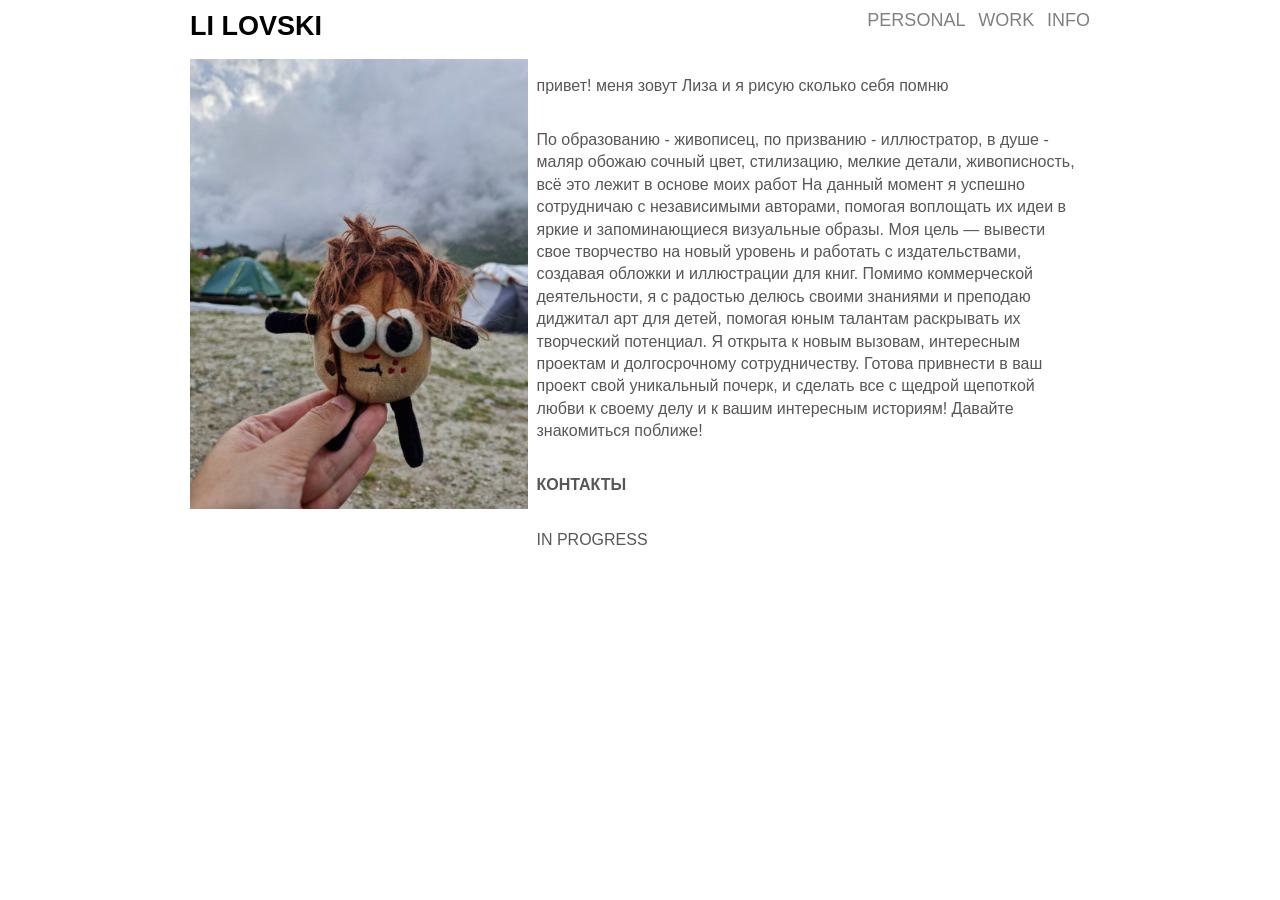
==== info.html @ 49a013c4 "first version" ====
<!doctype html>
<html lang="">

<head>
  <meta charset="utf-8">
  <meta name="viewport" content="width=device-width, initial-scale=1">
  <title></title>
  <link rel="stylesheet" href="css/style.css">
  <script src="https://ajax.googleapis.com/ajax/libs/jquery/2.1.1/jquery.min.js"></script>

  <meta name="description" content="">

  <meta property="og:title" content="">
  <meta property="og:type" content="">
  <meta property="og:url" content="">
  <meta property="og:image" content="">
  <meta property="og:image:alt" content="">

  <link rel="icon" href="/favicon.ico" sizes="any">
  <link rel="icon" href="/icon.svg" type="image/svg+xml">
  <link rel="apple-touch-icon" href="icon.png">

  <link rel="manifest" href="site.webmanifest">
  <meta name="theme-color" content="#fafafa">
</head>
<body>
<div class="header">
  <a class="home" href="./">LI LOVSKI</a>
  <span></span>
  <a href="./">PERSONAL</a>
  <a href="work.html">WORK</a>
  <a href="info.html">INFO</a>
</div>
<div class="info">
  <img alt="" src="img/info.jpg">
  <div class="info-text">
    <p>привет! меня зовут Лиза и я рисую сколько себя помню</p>
    <p>По образованию - живописец, по призванию - иллюстратор, в душе - маляр
      обожаю сочный цвет, стилизацию, мелкие детали, живописность, всё это лежит в основе моих работ
      На данный момент я успешно сотрудничаю с независимыми авторами, помогая воплощать их идеи в яркие и запоминающиеся визуальные образы. Моя цель — вывести свое творчество на новый уровень и работать с издательствами, создавая обложки и иллюстрации для книг.
      Помимо коммерческой деятельности, я с радостью делюсь своими знаниями и преподаю диджитал арт для детей, помогая юным талантам раскрывать их творческий потенциал.
      Я открыта к новым вызовам, интересным проектам и долгосрочному сотрудничеству. Готова привнести в ваш проект свой уникальный почерк, и сделать все с щедрой щепоткой любви к своему делу и к вашим интересным историям!
      Давайте знакомиться поближе!</p>
    <p><strong>КОНТАКТЫ</strong></p>
    <p>IN PROGRESS</p>
  </div>
</div>
</body>
</html>
---- css/style.css ----
/*! HTML5 Boilerplate v9.0.1 | MIT License | https://html5boilerplate.com/ */

/* main.css 3.0.0 | MIT License | https://github.com/h5bp/main.css#readme */
/*
 * What follows is the result of much research on cross-browser styling.
 * Credit left inline and big thanks to Nicolas Gallagher, Jonathan Neal,
 * Kroc Camen, and the H5BP dev community and team.
 */

/* ==========================================================================
   Base styles: opinionated defaults
   ========================================================================== */

html {
  font-size: 1em;
  line-height: 1.4;
}

/*
 * Remove text-shadow in selection highlight:
 * https://twitter.com/miketaylr/status/12228805301
 *
 * Customize the background color to match your design.
 */

::-moz-selection {
  background: #b3d4fc;
  text-shadow: none;
}

::selection {
  background: #b3d4fc;
  text-shadow: none;
}

.archive-column img:hover {
  cursor: pointer;
  opacity: 0.5;
  transition: opacity 0.5s ease-in-out;
}

.archive-column img {
  transition: opacity 0.5s ease-in-out;
  width: 100%;
}

.image {
  display: block;
  margin-left: auto;
  margin-right: auto;
  margin-bottom: 3vh;
  max-height: 90vh;
  max-width: 100%;
}

.archive-column {
  display: flex;
  flex-direction: column;
  gap: 1vw;
}

.archive {
  gap: 1vw;
  display: flex;
  flex-direction: row;
  align-items: flex-start
}

body {
  width: min(100vh, 100%);
  margin-left: auto;
  margin-right: auto;
  font-family: "Helvetica Neue", Arial, sans-serif;
}

.header {
  width: 100%;
  display: flex;
  gap: 1vw;
  margin-bottom: 1vw;
}

.header span{
  flex-grow: 1;
}

.header a {
  font-size: 2vh;
  text-decoration: none;
  color: gray;
  transition: color 0.25s ease-in-out;
}

.header a:hover {
  color: black;
}

.header .home {
  font-weight: bold;
  color: black;
  font-size: 3vh;
}

.info {
  display: flex;
  align-items: flex-start;
  margin: auto;
  color: #575757;
}

.info img {
  max-width: 50vw;
  max-height: 50vh;
}

.info-text {
  flex-grow: 1;
  display: flex;
  flex-direction: column;
  margin-left: 1vh;
  margin-right: 1vh;
}

/* Одноколоночное отображение на мобильных */
@media (max-aspect-ratio: 1/1.5) {
  .archive {
    display: flex;
    flex-direction: column;
  }
  img {
    position: static;
    width: 100%;
  }
  body {
    margin: 0;
    width: 100%;
  }

  .header {
    flex-direction: column;
    justify-content: center;
    align-items: center;
  }
  .header span{
    flex-grow: 0;
  }

  .info {
    width: 100%;
    flex-direction: column;
  }

  .info img {
    width: 100%;
    max-width: 100vh;
    max-height: 100vh;
  }
}

/*
 * Remove the gap between audio, canvas, iframes,
 * images, videos and the bottom of their containers:
 * https://github.com/h5bp/html5-boilerplate/issues/440
 */

audio,
canvas,
iframe,
img,
svg,
video {
  vertical-align: middle;
}

/*
 * Remove default fieldset styles.
 */

fieldset {
  border: 0;
  margin: 0;
  padding: 0;
}

/*
 * Allow only vertical resizing of textareas.
 */

textarea {
  resize: vertical;
}

/* ==========================================================================
   Author's custom styles
   ========================================================================== */

/* ==========================================================================
   Helper classes
   ========================================================================== */

/*
 * Hide visually and from screen readers
 */

.hidden,
[hidden] {
  display: none !important;
}

/*
 * Hide only visually, but have it available for screen readers:
 * https://snook.ca/archives/html_and_css/hiding-content-for-accessibility
 *
 * 1. For long content, line feeds are not interpreted as spaces and small width
 *    causes content to wrap 1 word per line:
 *    https://medium.com/@jessebeach/beware-smushed-off-screen-accessible-text-5952a4c2cbfe
 */

.visually-hidden {
  border: 0;
  clip: rect(0, 0, 0, 0);
  height: 1px;
  margin: -1px;
  overflow: hidden;
  padding: 0;
  position: absolute;
  white-space: nowrap;
  width: 1px;
  /* 1 */
}

/*
 * Extends the .visually-hidden class to allow the element
 * to be focusable when navigated to via the keyboard:
 * https://www.drupal.org/node/897638
 */

.visually-hidden.focusable:active,
.visually-hidden.focusable:focus {
  clip: auto;
  height: auto;
  margin: 0;
  overflow: visible;
  position: static;
  white-space: inherit;
  width: auto;
}

/*
 * Hide visually and from screen readers, but maintain layout
 */

.invisible {
  visibility: hidden;
}

/*
 * Clearfix: contain floats
 *
 * The use of `table` rather than `block` is only necessary if using
 * `::before` to contain the top-margins of child elements.
 */

.clearfix::before,
.clearfix::after {
  content: "";
  display: table;
}

.clearfix::after {
  clear: both;
}

/* ==========================================================================
   EXAMPLE Media Queries for Responsive Design.
   These examples override the primary ('mobile first') styles.
   Modify as content requires.
   ========================================================================== */

@media only screen and (min-width: 35em) {
  /* Style adjustments for viewports that meet the condition */
}

@media print,
  (-webkit-min-device-pixel-ratio: 1.25),
  (min-resolution: 1.25dppx),
  (min-resolution: 120dpi) {
  /* Style adjustments for high resolution devices */
}

/* ==========================================================================
   Print styles.
   Inlined to avoid the additional HTTP request:
   https://www.phpied.com/delay-loading-your-print-css/
   ========================================================================== */

@media print {
  *,
  *::before,
  *::after {
    background: #fff !important;
    color: #000 !important;
    /* Black prints faster */
    box-shadow: none !important;
    text-shadow: none !important;
  }

  a,
  a:visited {
    text-decoration: underline;
  }

  a[href]::after {
    content: " (" attr(href) ")";
  }

  abbr[title]::after {
    content: " (" attr(title) ")";
  }

  /*
   * Don't show links that are fragment identifiers,
   * or use the `javascript:` pseudo protocol
   */
  a[href^="#"]::after,
  a[href^="javascript:"]::after {
    content: "";
  }

  pre {
    white-space: pre-wrap !important;
  }

  pre,
  blockquote {
    border: 1px solid #999;
    page-break-inside: avoid;
  }

  tr,
  img {
    page-break-inside: avoid;
  }

  p,
  h2,
  h3 {
    orphans: 3;
    widows: 3;
  }

  h2,
  h3 {
    page-break-after: avoid;
  }
}
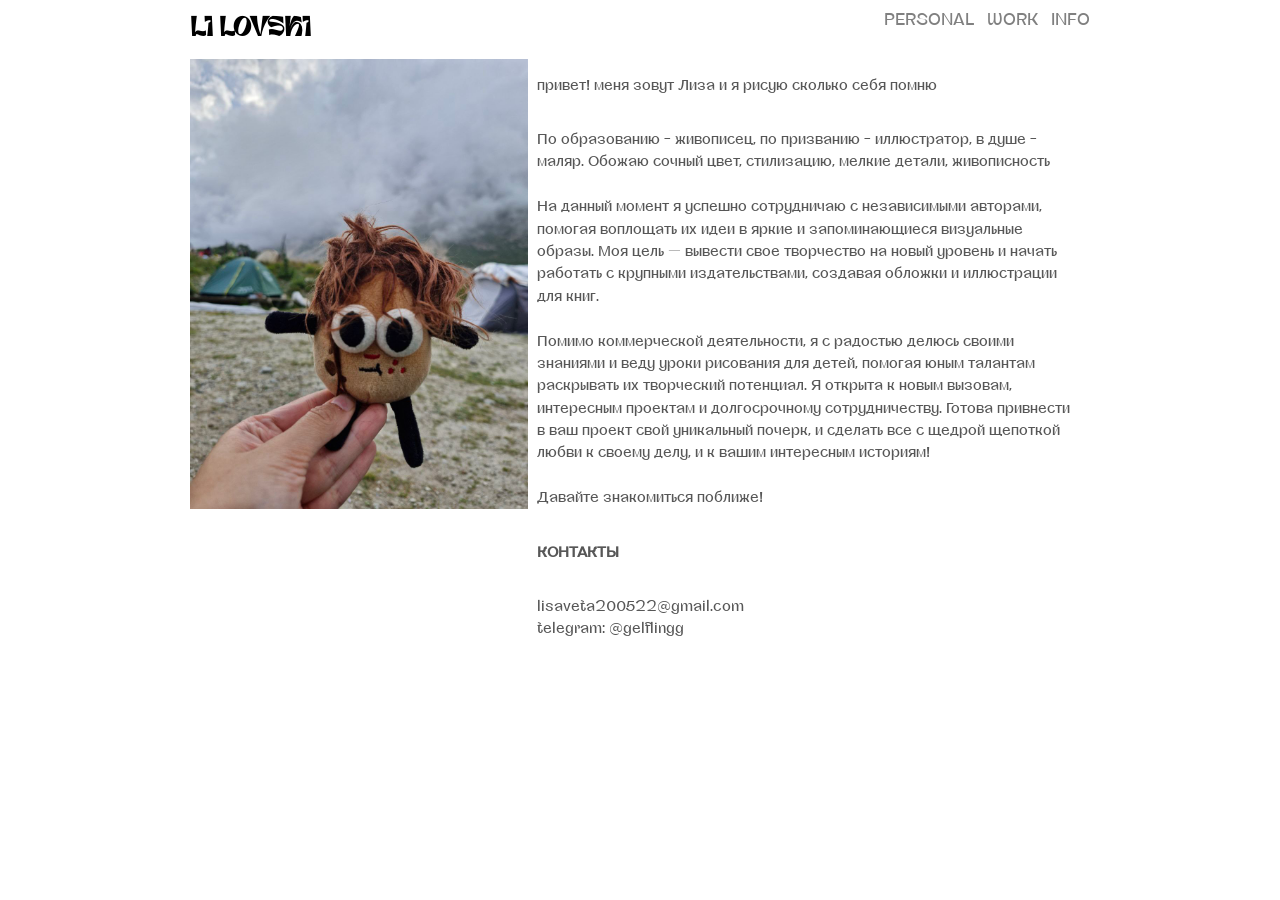
==== commit 939663d7: "info fix" ====
--- a/info.html
+++ b/info.html
@@ -35,14 +35,20 @@
   <img alt="" src="img/info.jpg">
   <div class="info-text">
     <p>привет! меня зовут Лиза и я рисую сколько себя помню</p>
-    <p>По образованию - живописец, по призванию - иллюстратор, в душе - маляр
-      обожаю сочный цвет, стилизацию, мелкие детали, живописность, всё это лежит в основе моих работ
-      На данный момент я успешно сотрудничаю с независимыми авторами, помогая воплощать их идеи в яркие и запоминающиеся визуальные образы. Моя цель — вывести свое творчество на новый уровень и работать с издательствами, создавая обложки и иллюстрации для книг.
-      Помимо коммерческой деятельности, я с радостью делюсь своими знаниями и преподаю диджитал арт для детей, помогая юным талантам раскрывать их творческий потенциал.
-      Я открыта к новым вызовам, интересным проектам и долгосрочному сотрудничеству. Готова привнести в ваш проект свой уникальный почерк, и сделать все с щедрой щепоткой любви к своему делу и к вашим интересным историям!
+    <p>
+      По образованию - живописец, по призванию - иллюстратор, в душе - маляр.
+      Обожаю сочный цвет,  стилизацию, мелкие детали, живописность
+      <br><br>
+      На данный момент я успешно сотрудничаю с независимыми авторами, помогая воплощать их идеи в яркие и запоминающиеся визуальные образы. Моя цель — вывести свое творчество на новый уровень и начать работать с крупными издательствами, создавая обложки и иллюстрации для книг.
+      <br><br>
+      Помимо коммерческой деятельности, я с радостью делюсь своими знаниями и веду уроки рисования для детей, помогая юным талантам раскрывать их творческий потенциал.
+      Я открыта к новым вызовам, интересным проектам и долгосрочному сотрудничеству. Готова привнести в ваш проект свой уникальный почерк, и сделать все с щедрой щепоткой любви к своему делу, и к вашим интересным историям!
+      <br><br>
       Давайте знакомиться поближе!</p>
     <p><strong>КОНТАКТЫ</strong></p>
-    <p>IN PROGRESS</p>
+    <p>lisaveta200522@gmail.com<br>
+    telegram: @gelflingg
+    </p>
   </div>
 </div>
 </body>
--- a/css/style.css
+++ b/css/style.css
@@ -31,6 +31,16 @@
 ::selection {
   background: #b3d4fc;
   text-shadow: none;
+}
+
+@font-face {
+  font-family: 'LogoFont';
+  src: url('fonts/ambidexter_regular.otf');
+}
+
+@font-face {
+  font-family: 'RegularFont';
+  src: url('fonts/KS Bistra.ttf');
 }
 
 .archive-column img:hover {
@@ -70,7 +80,7 @@
   width: min(100vh, 100%);
   margin-left: auto;
   margin-right: auto;
-  font-family: "Helvetica Neue", Arial, sans-serif;
+  font-family: "RegularFont", Arial, sans-serif;
 }
 
 .header {
@@ -96,6 +106,7 @@
 }
 
 .header .home {
+  font-family: "LogoFont", serif;
   font-weight: bold;
   color: black;
   font-size: 3vh;
